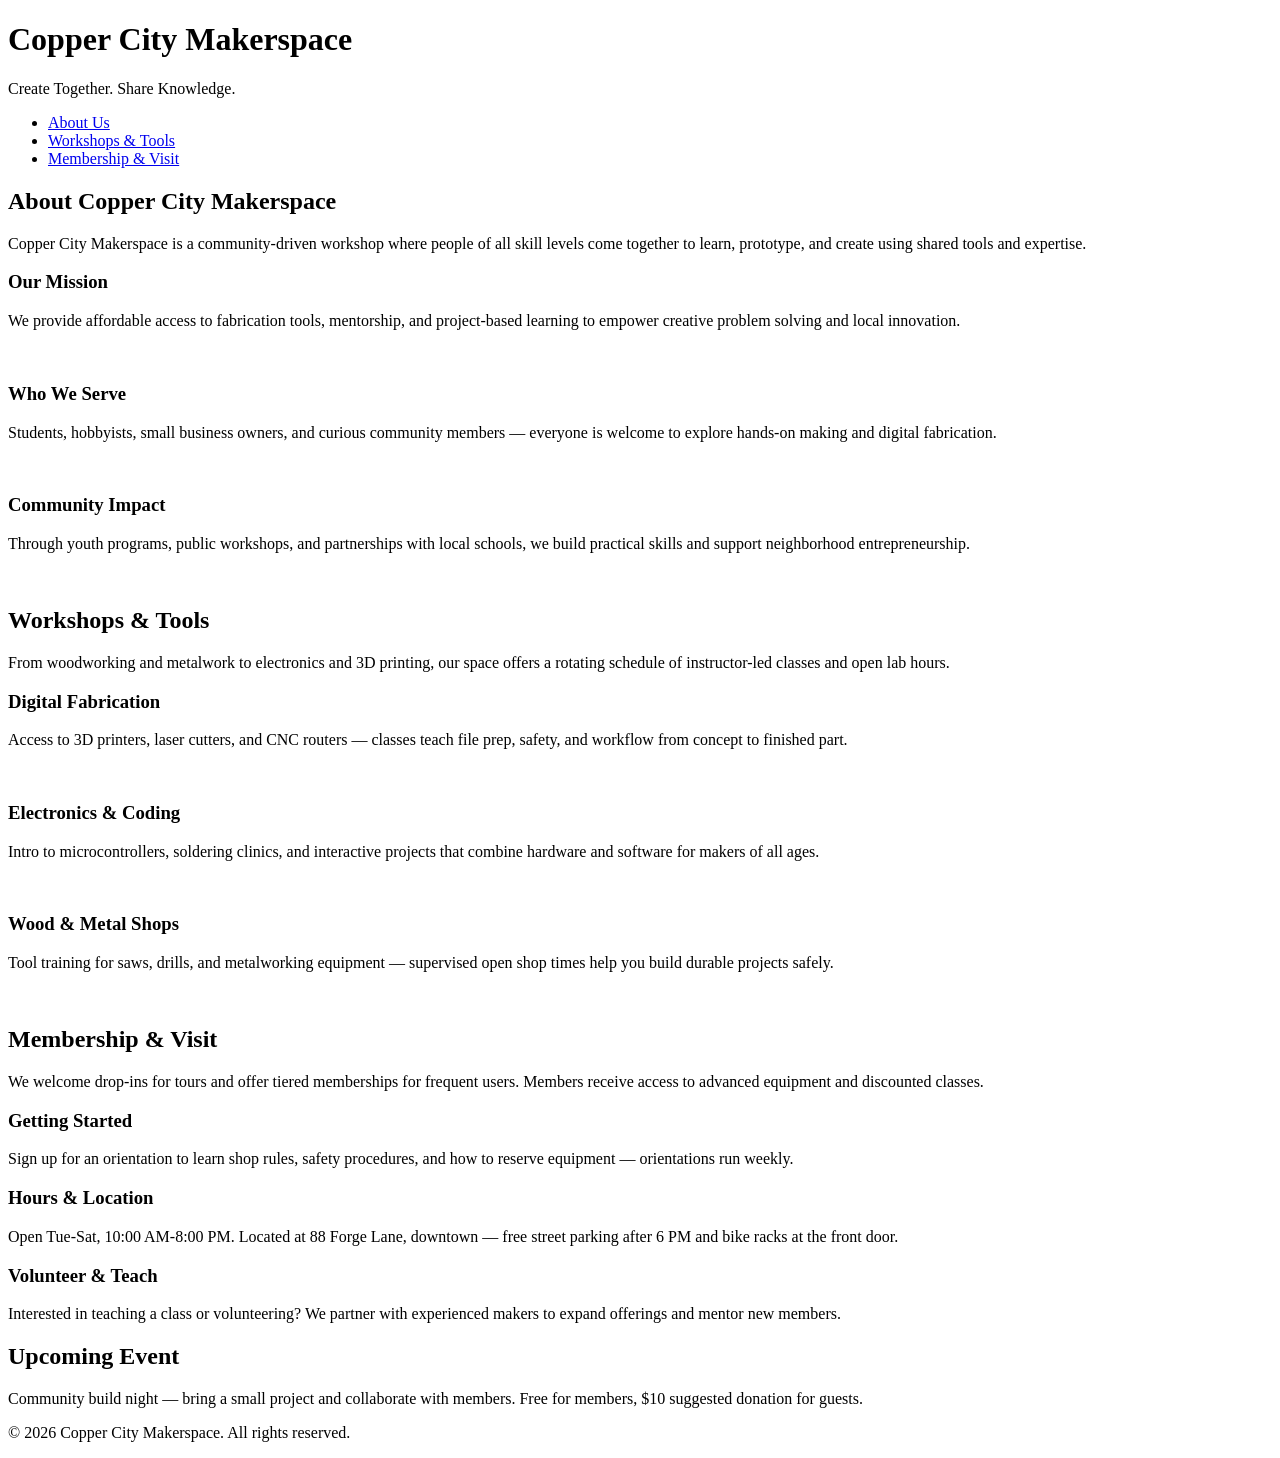
==== index.html @ 80630334 "added new pages" ====
<!DOCTYPE html>
<html lang="en">
<head>
    <meta charset="UTF-8">
    <meta name="viewport" content="width=device-width, initial-scale=1.0">
    <link rel="stylesheet" href="styles.css">
    <title>Copper City Makerspace</title>
</head>
<body>
    <header>
        <h1>Copper City Makerspace</h1>
        <p>Create Together. Share Knowledge.</p>
    </header>
<nav>
    <ul>
        <li><a href="about.html">About Us</a></li>
        <li><a href="workshops.html">Workshops & Tools</a></li>
        <li><a href="memberships.html">Membership & Visit</a></li>
    </ul>
</nav>
<main>
    <section id="about">
        <h2>About Copper City Makerspace</h2>
        <p>Copper City Makerspace is a community-driven workshop where people of all skill levels come together to learn, prototype, and create using shared tools and expertise.</p>
        <div class="card-row">
            <section>
                <h3>Our Mission</h3>
                <p>We provide affordable access to fabrication tools, mentorship, and project-based learning to empower creative problem solving and local innovation.</p>
                <img src="images/engineering.jpg" alt="" width="300">
            </section>
            <section>
                <h3>Who We Serve</h3>
                <p>Students, hobbyists, small business owners, and curious community members — everyone is welcome to explore hands-on making and digital fabrication.</p>
                <img src="images/ideation.jpg" alt="" width="300">
            </section>
            <section>
                <h3>Community Impact</h3>
                <p>Through youth programs, public workshops, and partnerships with local schools, we build practical skills and support neighborhood entrepreneurship.</p>
                <img src="images/storytelling.jpg" alt="" width="300">
            </section>
        </div>
    </section>
    <section id="workshops">
        <h2>Workshops & Tools</h2>
        <p>From woodworking and metalwork to electronics and 3D printing, our space offers a rotating schedule of instructor-led classes and open lab hours.</p>
        <div class="card-row">
            <section>
                <h3>Digital Fabrication</h3>
                <p>Access to 3D printers, laser cutters, and CNC routers — classes teach file prep, safety, and workflow from concept to finished part.</p>
                <img src="images/3Dprinter.jpg" alt="" width="300">
            </section>
            <section>
                <h3>Electronics & Coding</h3>
                <p>Intro to microcontrollers, soldering clinics, and interactive projects that combine hardware and software for makers of all ages.</p>
                <img src="images/microcontroller.jpg" alt="" width="300">
            </section>
            <section>
                <h3>Wood & Metal Shops</h3>
                <p>Tool training for saws, drills, and metalworking equipment — supervised open shop times help you build durable projects safely.</p>
                <img src="images/metalworking.jpg" alt="" width="300">
            </section>
        </div>
    </section>
    <section id="memberships">
        <h2>Membership & Visit</h2>
        <p>We welcome drop-ins for tours and offer tiered memberships for frequent users. Members receive access to advanced equipment and discounted classes.</p>
        <div class="card-row"> 
            <section>
                <h3>Getting Started</h3>
                <p>Sign up for an orientation to learn shop rules, safety procedures, and how to reserve equipment — orientations run weekly.</p>
            </section>
            <section>
                <h3>Hours & Location</h3>
                <p>Open Tue-Sat, 10:00 AM-8:00 PM. Located at 88 Forge Lane, downtown — free street parking after 6 PM and bike racks at the front door.</p>
            </section>
            <section>
                <h3>Volunteer & Teach</h3>
                <p>Interested in teaching a class or volunteering? We partner with experienced makers to expand offerings and mentor new members.</p>
            </section>
        </div>
    </section>
</main>
<aside>
    <h2>Upcoming Event</h2>
    <p>Community build night — bring a small project and collaborate with members. Free for members, $10 suggested donation for guests.</p>
</aside>
<footer>
    <p>&copy; 2026 Copper City Makerspace. All rights reserved.</p>
</footer>
</body>
</html>
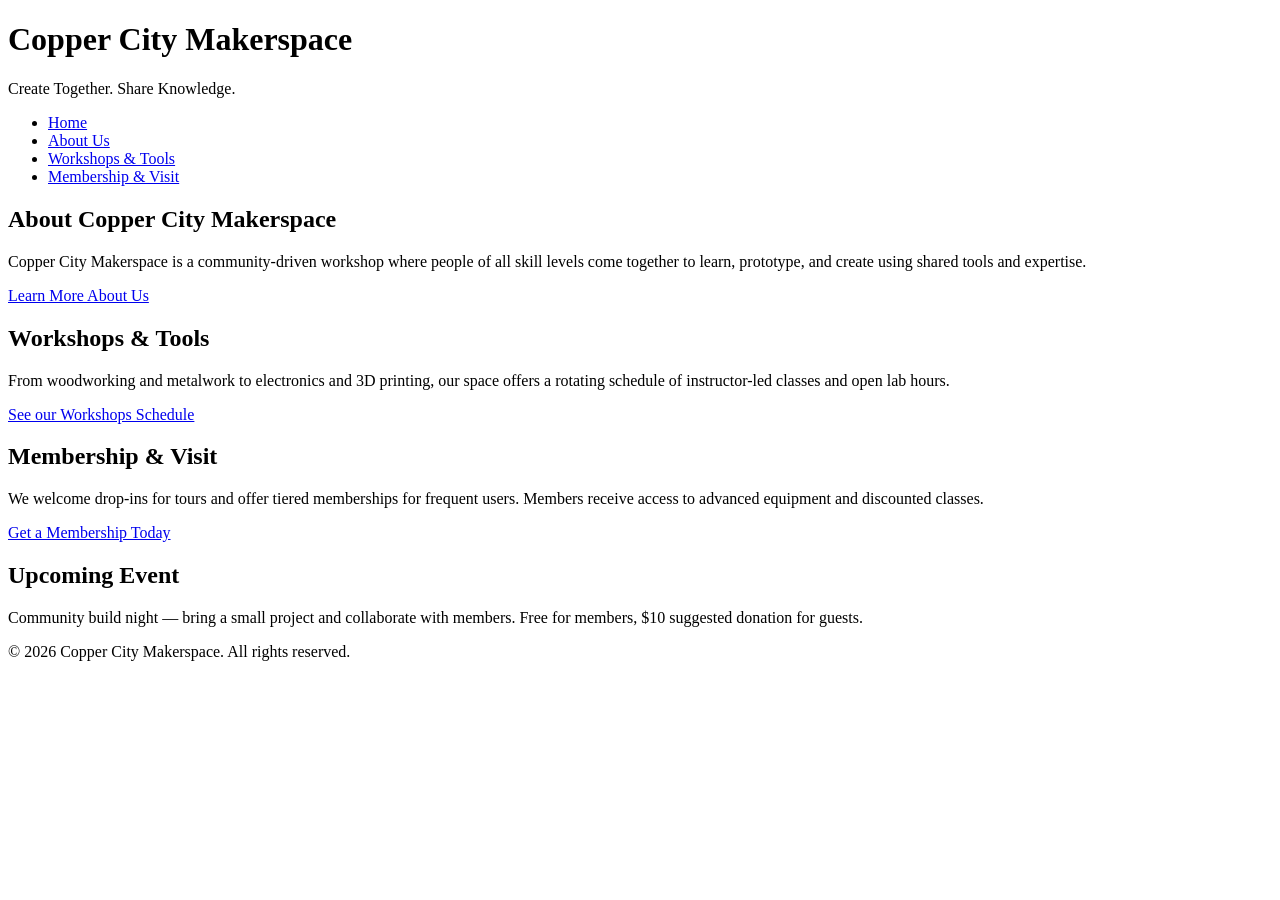
==== commit 182e7b9d: "next iteration of html complete" ====
--- a/index.html
+++ b/index.html
@@ -13,6 +13,7 @@
     </header>
 <nav>
     <ul>
+        <li><a href="index.html">Home</a></li>
         <li><a href="about.html">About Us</a></li>
         <li><a href="workshops.html">Workshops & Tools</a></li>
         <li><a href="memberships.html">Membership & Visit</a></li>
@@ -22,62 +23,17 @@
     <section id="about">
         <h2>About Copper City Makerspace</h2>
         <p>Copper City Makerspace is a community-driven workshop where people of all skill levels come together to learn, prototype, and create using shared tools and expertise.</p>
-        <div class="card-row">
-            <section>
-                <h3>Our Mission</h3>
-                <p>We provide affordable access to fabrication tools, mentorship, and project-based learning to empower creative problem solving and local innovation.</p>
-                <img src="images/engineering.jpg" alt="" width="300">
-            </section>
-            <section>
-                <h3>Who We Serve</h3>
-                <p>Students, hobbyists, small business owners, and curious community members — everyone is welcome to explore hands-on making and digital fabrication.</p>
-                <img src="images/ideation.jpg" alt="" width="300">
-            </section>
-            <section>
-                <h3>Community Impact</h3>
-                <p>Through youth programs, public workshops, and partnerships with local schools, we build practical skills and support neighborhood entrepreneurship.</p>
-                <img src="images/storytelling.jpg" alt="" width="300">
-            </section>
-        </div>
+        <a href="about.html">Learn More About Us</a>
     </section>
     <section id="workshops">
         <h2>Workshops & Tools</h2>
         <p>From woodworking and metalwork to electronics and 3D printing, our space offers a rotating schedule of instructor-led classes and open lab hours.</p>
-        <div class="card-row">
-            <section>
-                <h3>Digital Fabrication</h3>
-                <p>Access to 3D printers, laser cutters, and CNC routers — classes teach file prep, safety, and workflow from concept to finished part.</p>
-                <img src="images/3Dprinter.jpg" alt="" width="300">
-            </section>
-            <section>
-                <h3>Electronics & Coding</h3>
-                <p>Intro to microcontrollers, soldering clinics, and interactive projects that combine hardware and software for makers of all ages.</p>
-                <img src="images/microcontroller.jpg" alt="" width="300">
-            </section>
-            <section>
-                <h3>Wood & Metal Shops</h3>
-                <p>Tool training for saws, drills, and metalworking equipment — supervised open shop times help you build durable projects safely.</p>
-                <img src="images/metalworking.jpg" alt="" width="300">
-            </section>
-        </div>
+        <a href="workshops.html">See our Workshops Schedule</a> 
     </section>
     <section id="memberships">
         <h2>Membership & Visit</h2>
         <p>We welcome drop-ins for tours and offer tiered memberships for frequent users. Members receive access to advanced equipment and discounted classes.</p>
-        <div class="card-row"> 
-            <section>
-                <h3>Getting Started</h3>
-                <p>Sign up for an orientation to learn shop rules, safety procedures, and how to reserve equipment — orientations run weekly.</p>
-            </section>
-            <section>
-                <h3>Hours & Location</h3>
-                <p>Open Tue-Sat, 10:00 AM-8:00 PM. Located at 88 Forge Lane, downtown — free street parking after 6 PM and bike racks at the front door.</p>
-            </section>
-            <section>
-                <h3>Volunteer & Teach</h3>
-                <p>Interested in teaching a class or volunteering? We partner with experienced makers to expand offerings and mentor new members.</p>
-            </section>
-        </div>
+        <a href="memberships.html">Get a Membership Today</a>
     </section>
 </main>
 <aside>
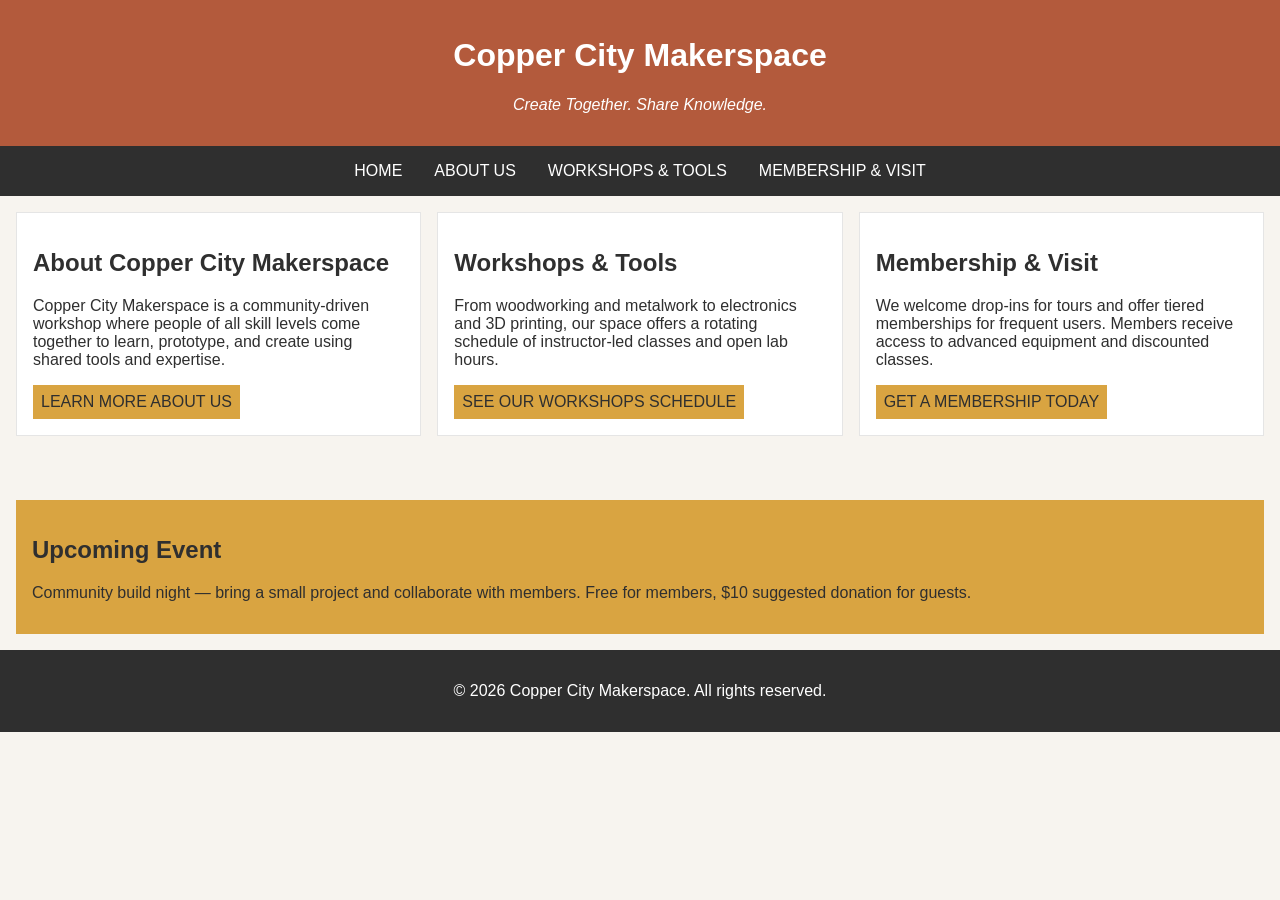
==== commit 50a5b55b: "completed iteration for multipage" ====
--- a/index.html
+++ b/index.html
@@ -19,7 +19,7 @@
         <li><a href="memberships.html">Membership & Visit</a></li>
     </ul>
 </nav>
-<main>
+<main class="card-row">
     <section id="about">
         <h2>About Copper City Makerspace</h2>
         <p>Copper City Makerspace is a community-driven workshop where people of all skill levels come together to learn, prototype, and create using shared tools and expertise.</p>
--- a/styles.css
+++ b/styles.css
@@ -0,0 +1,126 @@
+/* =====  CSS by Christina Carrasquilla, updated by Claire Mull =====  */
+
+/* ===== Color Palette 
+
+Copper:#B35A3C
+Charcoal:#2F2F2F
+Light Background:#F7F4EF
+Card Background:#FFFFFF
+Soft Gold:#D9A441
+Border:#E5E5E5
+
+===== */
+
+/* ===== GLOBAL (Base) Styles ===== */
+
+body {
+    font-family: Arial, sans-serif;
+    margin: 0;
+    background-color: #F7F4EF;
+    color: #2F2F2F;
+    display: grid;
+    grid-template-columns:1fr;
+}
+
+header {
+    background-color: #B35A3C;
+    color: white;
+    text-align: center;
+    padding: 1rem;
+}
+
+header img {
+    margin-top: 0.5rem;
+}
+header p {
+    font-style:italic;
+}
+nav {
+    background-color: #2F2F2F;
+    padding:.5rem;
+}
+
+nav ul {
+    list-style: none;
+    margin: 0;
+    padding: 0;
+    display: flex;
+    justify-content: center;
+    gap: 1rem;
+}
+
+nav a {
+    color: white;
+    text-decoration: none;
+    padding: 0.5rem;
+    display: inline-block;
+    text-transform:uppercase;
+}
+
+nav a:hover {
+    background-color: #B35A3C;
+}
+
+main {
+    padding: 1rem;
+}
+main a {
+    background-color: #D9A441;
+    color: #2F2F2F;
+    text-decoration: none;
+    padding: 0.5rem;
+    display: inline-block;
+    text-transform:uppercase;
+}
+
+main a:hover {
+    background-color: #B35A3C;
+    color: white;
+}
+
+section {
+    margin-bottom: 2rem;
+}
+
+.card-row section {
+    background-color: white;
+    border: 1px solid #E5E5E5;
+    padding: 1rem;
+}
+
+img {
+    display: block;
+    margin-top: 0.5rem;
+    max-width: 100%;
+}
+
+aside {
+    background-color: #D9A441;
+    padding: 1rem;
+    margin: 1rem;
+}
+
+footer {
+    background-color: #2F2F2F;
+    color: white;
+    text-align: center;
+    padding: 1rem;
+}
+/* ===== MEDIA QUERY (MEDIUM) ===== */
+
+@media screen and (min-width:817px) {
+  nav ul {
+    display: flex;
+    justify-content: center;
+    gap: 1rem;
+}
+.card-row {
+    display: flex;
+    gap: 1rem;
+}
+
+.card-row section {
+    width: 30%;
+}
+
+}
